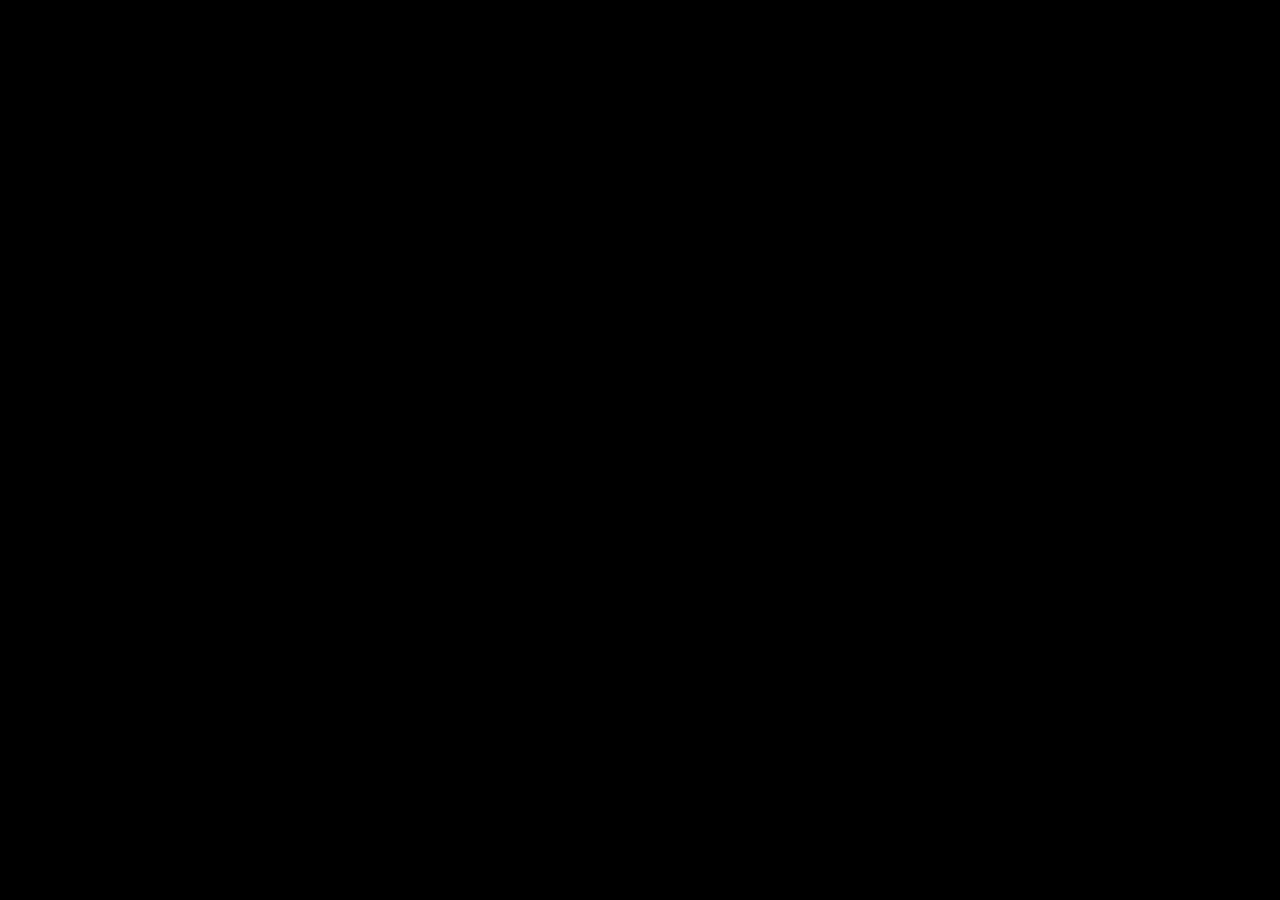
==== personagens.html @ ff16cdd3 "Create personagens.html" ====
<!DOCTYPE html>
<html lang="pt-br">
<head>
<meta charset="UTF-8">
<meta name="viewport" content="width=device-width, initial-scale=1.0">
<title>breaking bad+</title>
  <link rel="stylesheet" href="style.css">
</head>
---- style.css ----
body {
    background-color: #000000;
    color: #FFFFFF;
    text-align: center;
    max-width: 800px;
    margin: 0 auto;
    padding: 16px;
}

main {
    background-color: #000000;
    color: #183C63;
    text-align: center;
    max-width: 800px;
}
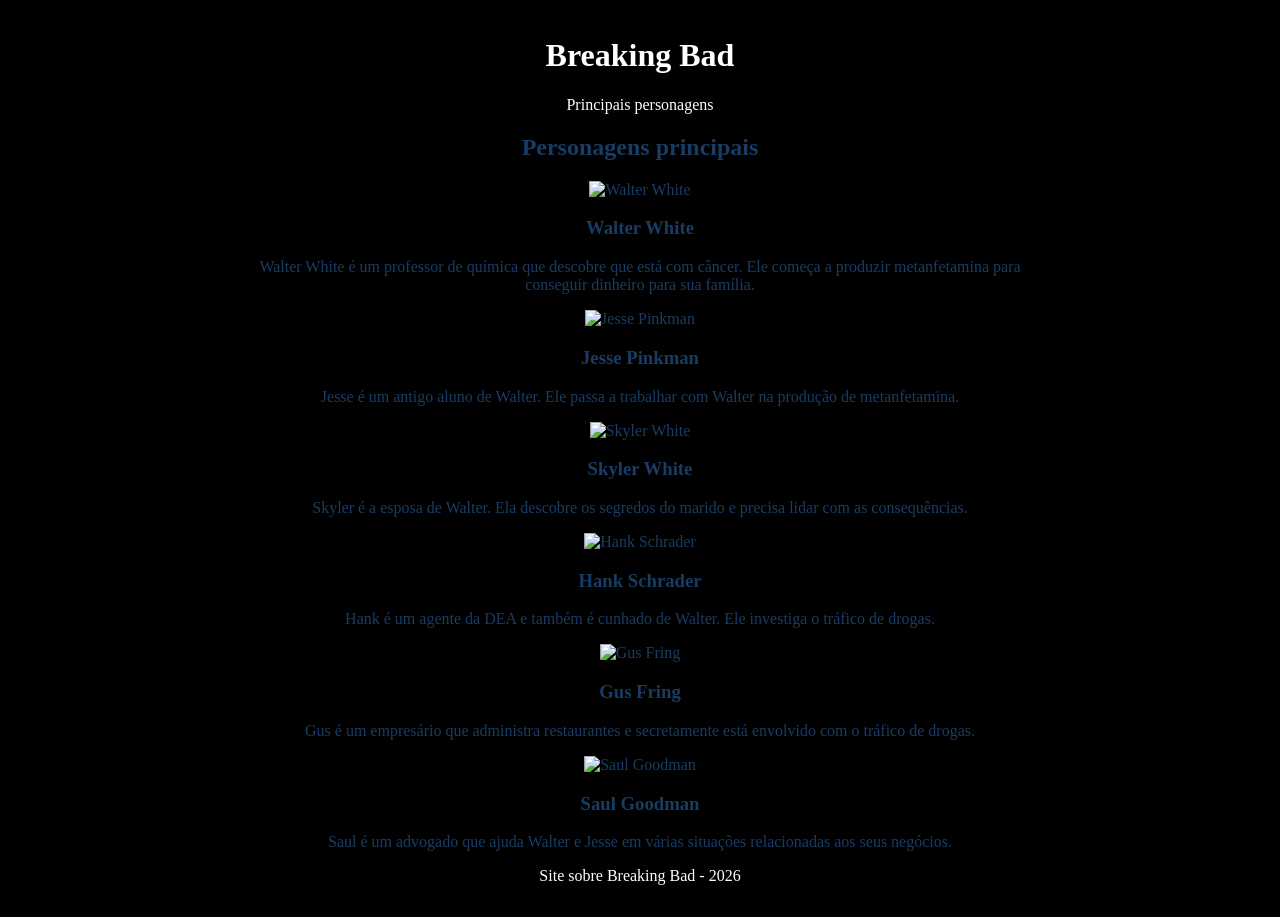
==== commit 4e147679: "Update personagens.html" ====
--- a/personagens.html
+++ b/personagens.html
@@ -1,8 +1,84 @@
 <!DOCTYPE html>
 <html lang="pt-br">
+
 <head>
-<meta charset="UTF-8">
-<meta name="viewport" content="width=device-width, initial-scale=1.0">
-<title>breaking bad+</title>
-  <link rel="stylesheet" href="style.css">
+    <meta charset="UTF-8">
+    <title>Breaking Bad - Personagens</title>
+    <link rel="stylesheet" href="style.css">
 </head>
+
+<body>
+
+    <header>
+        <h1>Breaking Bad</h1>
+        <p>Principais personagens</p>
+    </header>
+
+    <main>
+
+        <h2>Personagens principais</h2>
+
+        <div class="personagem">
+            <img src="walter.jpg" alt="Walter White">
+            <h3>Walter White</h3>
+            <p>
+                Walter White é um professor de química que descobre
+                que está com câncer. Ele começa a produzir metanfetamina
+                para conseguir dinheiro para sua família.
+            </p>
+        </div>
+
+        <div class="personagem">
+            <img src="jesse.jpg" alt="Jesse Pinkman">
+            <h3>Jesse Pinkman</h3>
+            <p>
+                Jesse é um antigo aluno de Walter. Ele passa a trabalhar
+                com Walter na produção de metanfetamina.
+            </p>
+        </div>
+
+        <div class="personagem">
+            <img src="skyler.jpg" alt="Skyler White">
+            <h3>Skyler White</h3>
+            <p>
+                Skyler é a esposa de Walter. Ela descobre os segredos
+                do marido e precisa lidar com as consequências.
+            </p>
+        </div>
+
+        <div class="personagem">
+            <img src="hank.jpg" alt="Hank Schrader">
+            <h3>Hank Schrader</h3>
+            <p>
+                Hank é um agente da DEA e também é cunhado de Walter.
+                Ele investiga o tráfico de drogas.
+            </p>
+        </div>
+
+        <div class="personagem">
+            <img src="gus.jpg" alt="Gus Fring">
+            <h3>Gus Fring</h3>
+            <p>
+                Gus é um empresário que administra restaurantes e
+                secretamente está envolvido com o tráfico de drogas.
+            </p>
+        </div>
+
+        <div class="personagem">
+            <img src="saul.jpg" alt="Saul Goodman">
+            <h3>Saul Goodman</h3>
+            <p>
+                Saul é um advogado que ajuda Walter e Jesse em várias
+                situações relacionadas aos seus negócios.
+            </p>
+        </div>
+
+    </main>
+
+    <footer>
+        <p>Site sobre Breaking Bad - 2026</p>
+    </footer>
+
+</body>
+
+</html>
--- a/style.css
+++ b/style.css
@@ -5,6 +5,7 @@
     max-width: 800px;
     margin: 0 auto;
     padding: 16px;
+    
 }
 
 main {
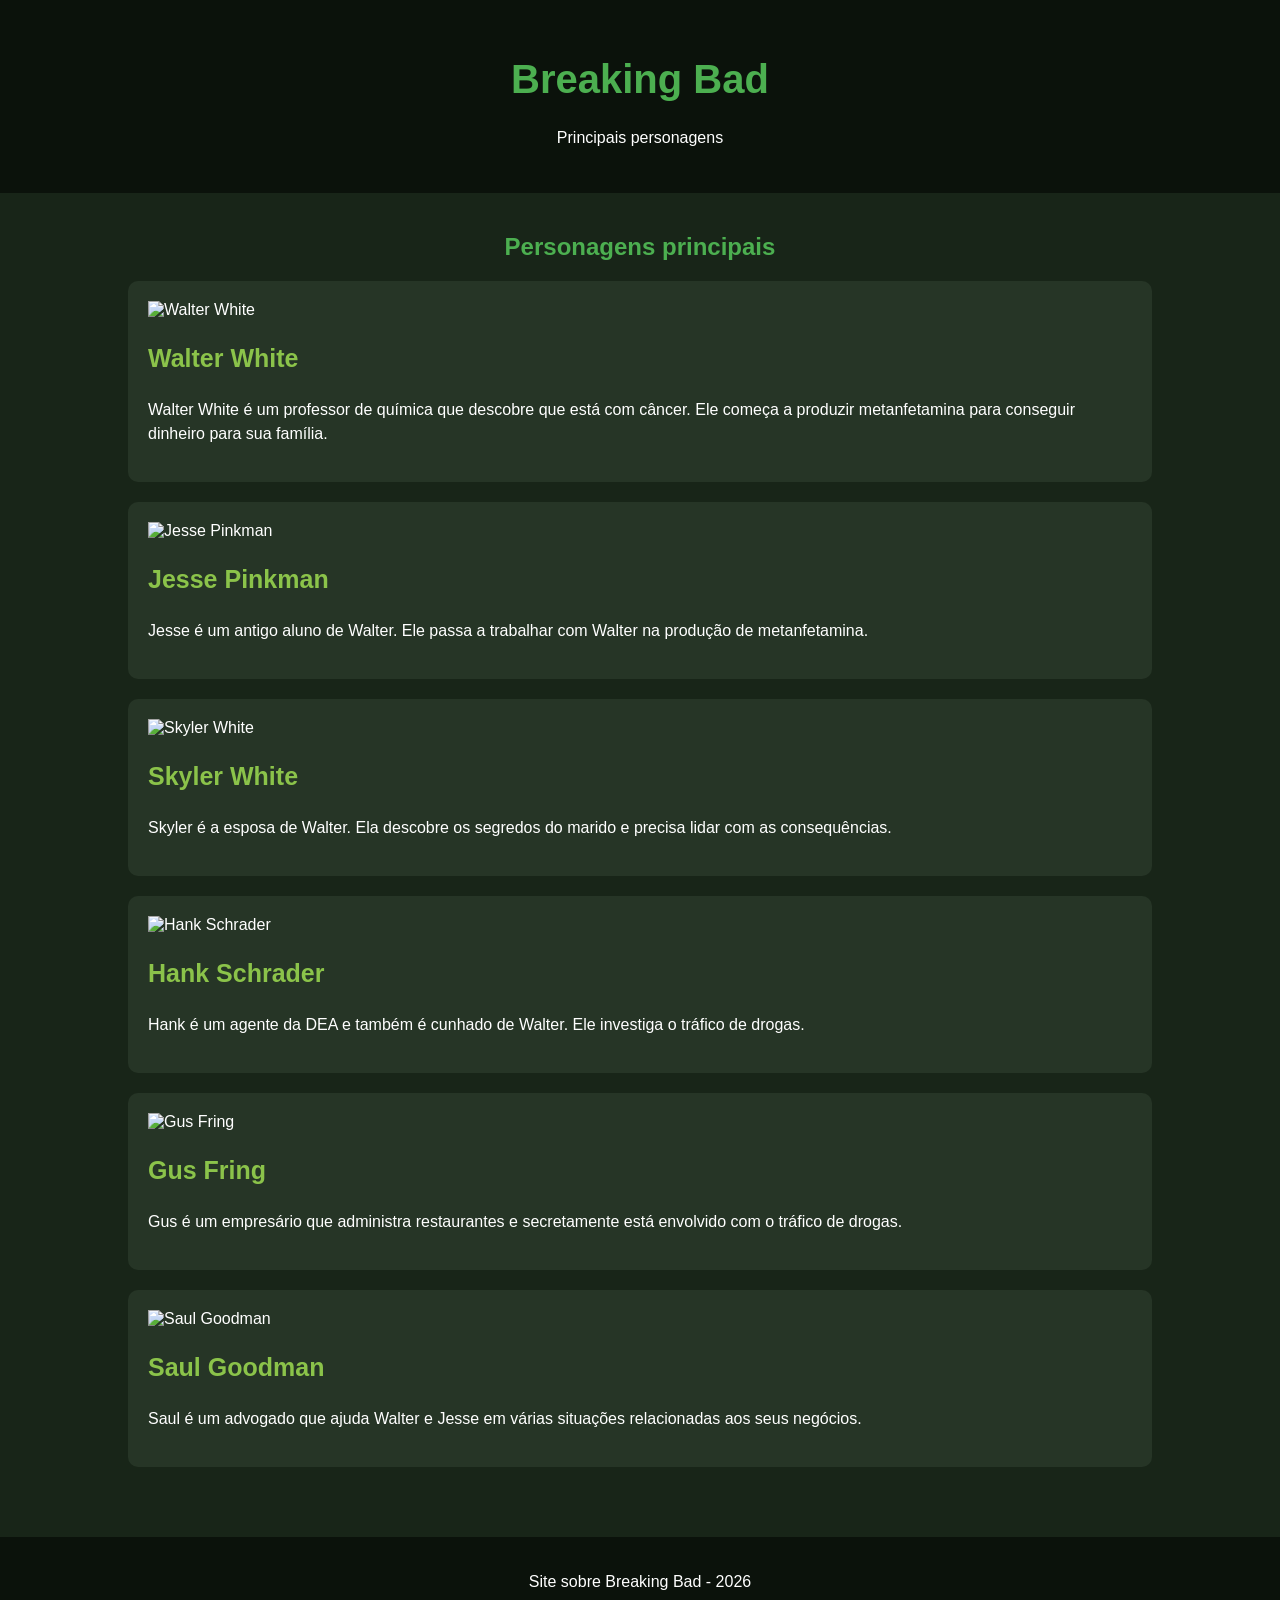
==== commit 4bceff8b: "Update personagens.html" ====
--- a/personagens.html
+++ b/personagens.html
@@ -4,7 +4,7 @@
 <head>
     <meta charset="UTF-8">
     <title>Breaking Bad - Personagens</title>
-    <link rel="stylesheet" href="style.css">
+    <link rel="stylesheet" href="personagens.css">
 </head>
 
 <body>
--- a/personagens.css
+++ b/personagens.css
@@ -0,0 +1,59 @@
+body {
+    background-color: #182518;
+    color: white;
+    font-family: Arial;
+    margin: 0;
+}
+
+header {
+    background-color: #0b120b;
+    text-align: center;
+    padding: 30px;
+}
+
+h1 {
+    color: #4caf50;
+    font-size: 40px;
+}
+
+h2 {
+    color: #4caf50;
+    text-align: center;
+}
+
+main {
+    width: 80%;
+    margin: auto;
+    padding: 20px;
+}
+
+.personagem {
+    background-color: #263526;
+    margin: 20px 0;
+    padding: 20px;
+    border-radius: 10px;
+}
+
+.personagem img {
+    width: 200px;
+    height: 200px;
+    object-fit: cover;
+}
+
+.personagem h3 {
+    color: #8bc34a;
+    font-size: 25px;
+}
+
+.personagem p {
+    font-size: 16px;
+    line-height: 1.5;
+}
+
+footer {
+    background-color: #0b120b;
+    text-align: center;
+    padding: 20px;
+    margin-top: 30px;
+}
+
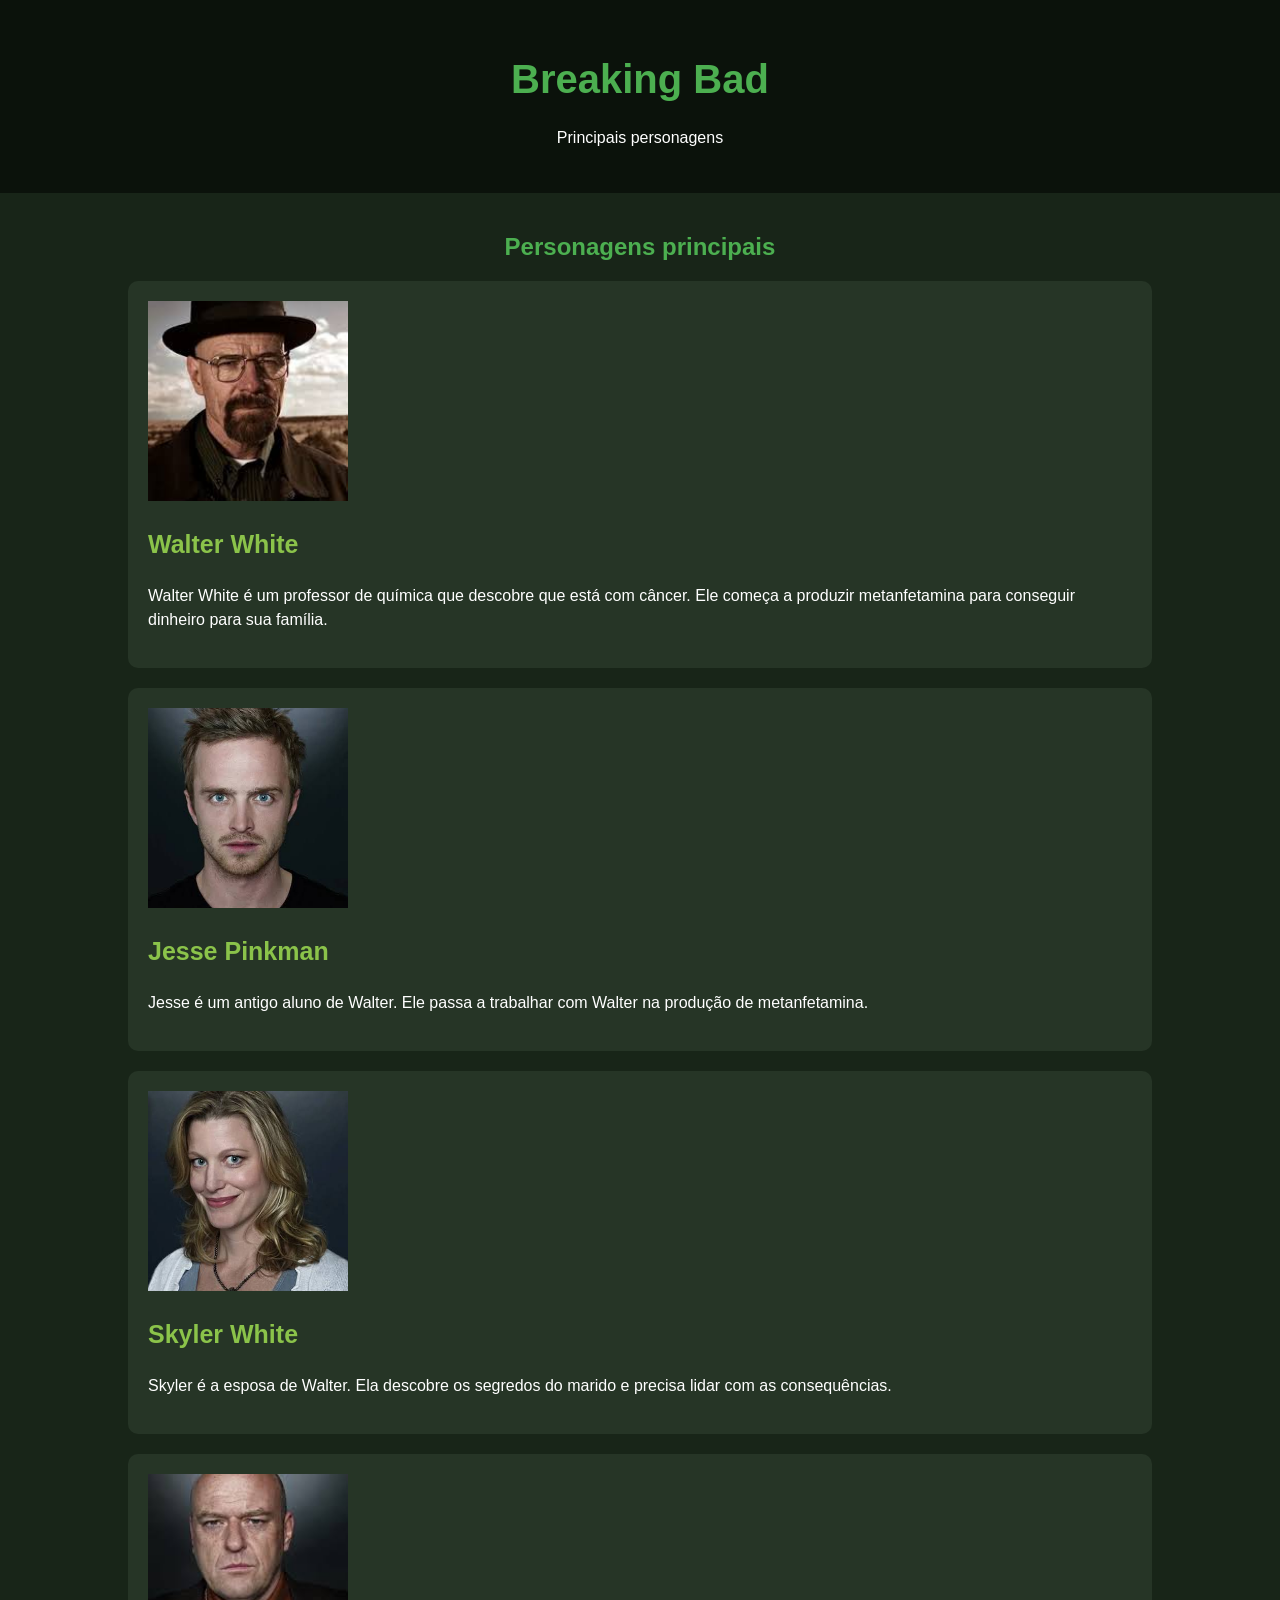
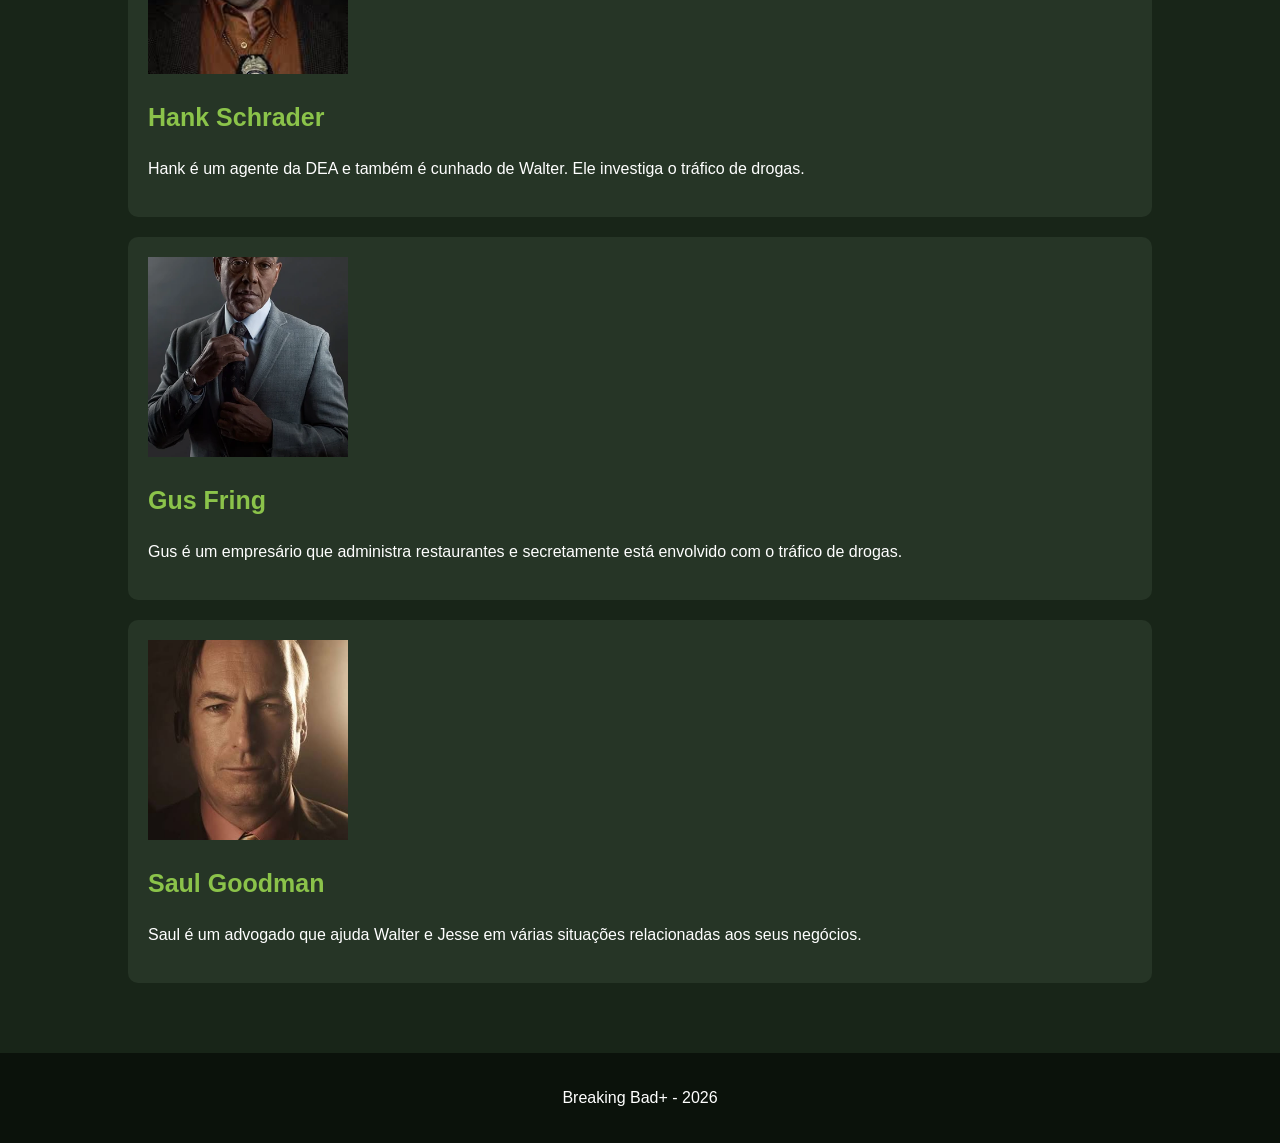
==== commit cf694a0c: "Update personagens.html" ====
--- a/personagens.html
+++ b/personagens.html
@@ -76,7 +76,7 @@
     </main>
 
     <footer>
-        <p>Site sobre Breaking Bad - 2026</p>
+        <p>Breaking Bad+ - 2026</p>
     </footer>
 
 </body>
